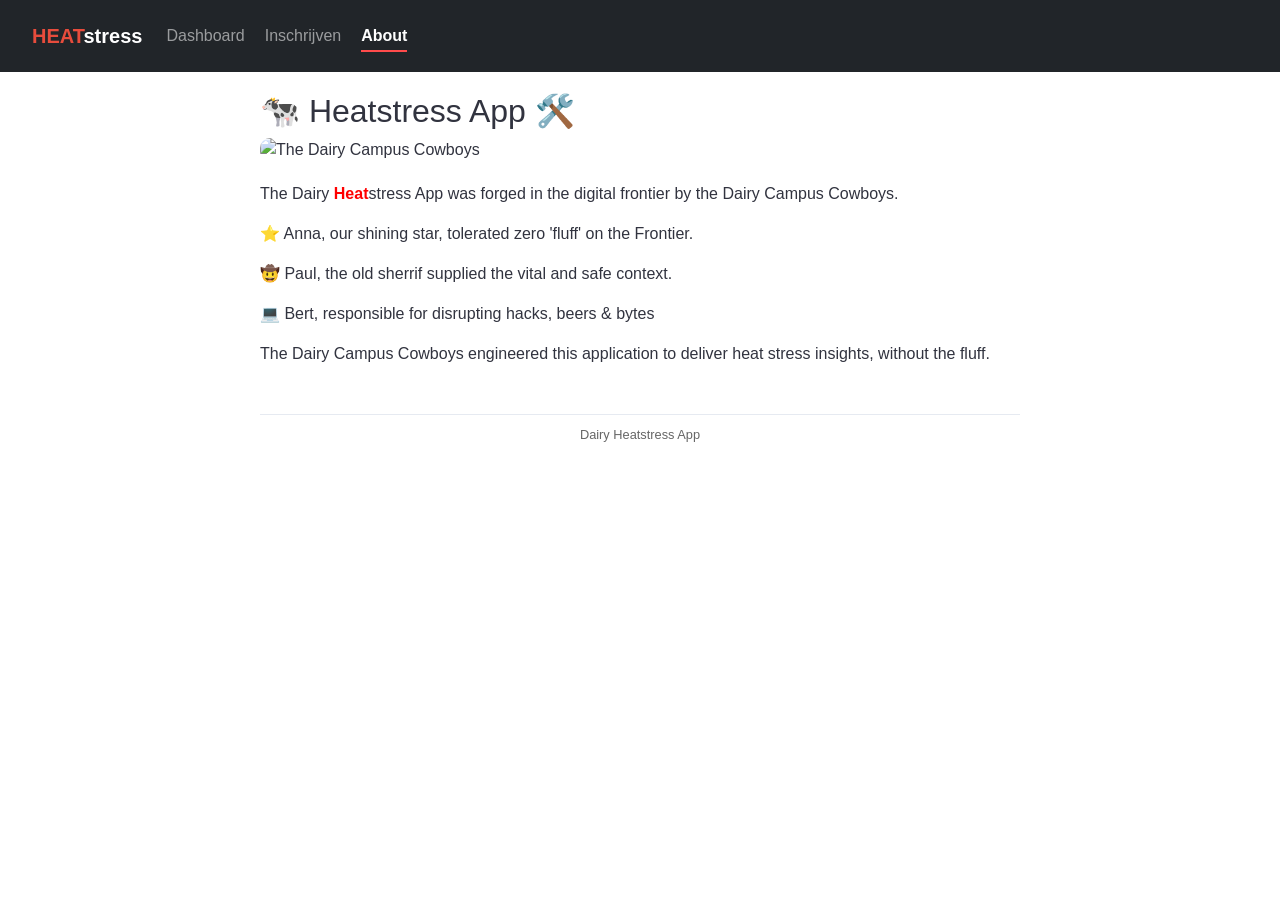
==== docs/about.html @ 639f2894 "frontend improvements" ====
<!DOCTYPE html>
<html lang="nl">

<head>
    <meta charset="UTF-8">
    <meta name="viewport" content="width=device-width, initial-scale=1.0">
    <meta name="theme-color" content="#212529">
    <title>About — THI Heatstress App</title>
    <link href="https://cdn.jsdelivr.net/npm/bootstrap@5.3.8/dist/css/bootstrap.min.css" rel="stylesheet"
        integrity="sha384-sRIl4kxILFvY47J16cr9ZwB07vP4J8+LH7qKQnuqkuIAvNWLzeN8tE5YBujZqJLB" crossorigin="anonymous">
    <link rel="stylesheet" href="style.css">
</head>

<body>
    <nav class="navbar navbar-expand-md navbar-dark bg-dark sticky-top">
        <div class="container-fluid">
            <a class="navbar-brand fw-bold" href="index.html">
                <span style="color:#e74c3c;">HEAT</span>stress
            </a>
            <button class="navbar-toggler" type="button" data-bs-toggle="collapse" data-bs-target="#mainNav">
                <span class="navbar-toggler-icon"></span>
            </button>
            <div class="collapse navbar-collapse" id="mainNav">
                <ul class="navbar-nav me-auto">
                    <li class="nav-item"><a class="nav-link" href="index.html"><span>Dashboard</span></a></li>
                    <li class="nav-item"><a class="nav-link" href="register.html"><span>Inschrijven</span></a></li>
                    <li class="nav-item"><a class="nav-link" href="about.html" aria-current="page"><span>About</span></a></li>
                </ul>
            </div>
        </div>
    </nav>

    <main class="content">
        <section id="page-about">
            <h2>🐄 Heatstress App 🛠️</h2>
            <div class="about-content">
                <img src="images/cowboy.png" alt="The Dairy Campus Cowboys" class="about-img">
                <p>The Dairy <b style="color:red">Heat</b>stress App was forged in the digital
                    frontier by the Dairy Campus Cowboys.</p>
                <p>⭐ Anna, our shining star, tolerated zero 'fluff' on the Frontier.</p>
                <p>🤠 Paul, the old sherrif supplied the vital and safe context.</p>
                <p>💻 Bert, responsible for disrupting hacks, beers & bytes</p>
                <p>The Dairy Campus Cowboys engineered this application to deliver heat
                    stress insights, without the fluff.</p>
            </div>
        </section>

        <footer class="footer">
            <p>Dairy Heatstress App</p>
        </footer>
    </main>

    <script src="https://cdn.jsdelivr.net/npm/bootstrap@5.3.3/dist/js/bootstrap.bundle.min.js"></script>
</body>

</html>
---- docs/style.css ----
/* ==========================================================================
   Cross-document View Transitions (native multi-page navigation animation)
   Must stay a top-level rule. Browsers without support just ignore it and
   navigation falls back to a normal page load — no JS needed either way.
   ========================================================================== */
@view-transition {
    navigation: auto;
}

:root {
    --primary-color: #ff4b4b;
    --bg-color: #ffffff;
    --sidebar-bg: #f0f2f6;
    --text-color: #31333f;
    --border-color: #e6eaf1;
    --ease-standard: cubic-bezier(.4, 0, .2, 1);
    /* Spring-ish easing via the linear() function (2024/2025 CSS) for micro-interactions */
    --ease-spring: linear(0, 0.09 3.4%, 0.32 8.5%, 0.66 14.8%, 0.9 19.6%, 1.04 24.6%, 1.09 28.7%, 1.07 33.9%, 1.02 39.6%, 0.99 46.3%, 1 65%, 1 100%);
    --nav-height: 72px;
    --tap-target: 44px;
}

@property --angle {
    syntax: '<angle>';
    inherits: false;
    initial-value: 0deg;
}

body {
    font-family: "Source Sans Pro", sans-serif;
    margin: 0;
    display: block;
    color: var(--text-color);
    background-color: var(--bg-color);
    -webkit-text-size-adjust: 100%;
}

/* Content */
.content {
    margin: 0 auto;
    padding: 20px;
    padding-bottom: max(20px, env(safe-area-inset-bottom));
    max-width: 800px;
    width: 100%;
    box-sizing: border-box;
}

.title {
    font-size: 2.5rem;
    margin-bottom: 1.5rem;
}

.heat {
    color: red;
}

/* Nav — kept as its own view-transition group so it morphs smoothly
   between pages instead of crossfading with the rest of the content. */
.navbar {
    view-transition-name: site-nav;
    min-height: var(--nav-height);
    padding-top: calc(.75rem + env(safe-area-inset-top));
    padding-bottom: .75rem;
    padding-left: max(1.25rem, env(safe-area-inset-left));
    padding-right: max(1.25rem, env(safe-area-inset-right));
}

.navbar-toggler {
    min-width: var(--tap-target);
    min-height: var(--tap-target);
}

.navbar-nav {
    gap: .25rem;
}

.navbar-nav .nav-link {
    position: relative;
    display: flex;
    align-items: center;
    min-height: var(--tap-target);
    padding-top: .5rem;
    padding-bottom: .5rem;
    transition: color .2s var(--ease-standard);
}

.navbar-nav .nav-link span {
    position: relative;
}

.navbar-nav .nav-link span::after {
    content: "";
    position: absolute;
    left: 0;
    right: 0;
    bottom: -4px;
    height: 2px;
    background: var(--primary-color);
    transform: scaleX(0);
    transform-origin: left;
    transition: transform .3s var(--ease-spring);
}

.navbar-nav .nav-link:hover span::after,
.navbar-nav .nav-link[aria-current="page"] span::after {
    transform: scaleX(1);
}

.navbar-nav .nav-link[aria-current="page"] {
    color: #fff;
    font-weight: 600;
}

/* Status Box */
.status-box {
    padding: clamp(14px, 4vw, 20px);
    border-radius: 14px;
    text-align: center;
    font-size: clamp(18px, 5.5vw, 24px);
    font-weight: 700;
    color: white;
    margin-top: 1rem;
    margin-bottom: 1.5rem;
    box-shadow: 0 10px 24px -8px rgba(0, 0, 0, .3);
    transition: background-color .4s var(--ease-standard), box-shadow .4s var(--ease-standard), transform .2s var(--ease-standard);
}

.status-green { background-color: green; }
.status-orange { background-color: orange; }

.status-red {
    background: conic-gradient(from var(--angle), #ff4b4b, #8b0000, #ff4b4b);
    animation: spin-angle 5s linear infinite, pulse-shadow 2s ease-in-out infinite;
}

@keyframes spin-angle {
    to { --angle: 360deg; }
}

@keyframes pulse-shadow {
    0%, 100% { box-shadow: 0 0 0 0 rgba(255, 0, 0, .45); }
    50% { box-shadow: 0 0 0 14px rgba(255, 0, 0, 0); }
}

/* Entrance animation for the main content blocks on first paint.
   @starting-style (2024/2025 CSS) lets the browser animate FROM this
   state on first render, without needing a JS-added class. */
.status-box,
#chart-container,
.table-container,
.buienradar,
.about-content,
.register-content {
    opacity: 1;
    transform: translateY(0);
    transition: opacity .6s var(--ease-standard), transform .6s var(--ease-standard);
}

#chart-container {
    display: flex;
    justify-content: center;
    transition-delay: .05s;
    cursor: zoom-in;
    border-radius: 10px;
    transition: opacity .6s var(--ease-standard), transform .6s var(--ease-standard), box-shadow .2s var(--ease-standard);
}

#chart-container:hover,
#chart-container:focus-visible {
    box-shadow: 0 8px 22px -10px rgba(0, 0, 0, .3);
    outline: none;
}

#chart-container:active {
    transform: scale(.99);
}

#thi-chart {
    width: 100%;
}
.table-container { transition-delay: .15s; }
.buienradar { transition-delay: .25s; }

@starting-style {
    .status-box,
    #chart-container,
    .table-container,
    .buienradar,
    .about-content,
    .register-content {
        opacity: 0;
        transform: translateY(16px);
    }
}

/* Form Styles */
.st-form {
    display: flex;
    flex-direction: column;
    gap: 15px;
    background: #f9f9f9;
    padding: 20px;
    border-radius: 10px;
}

.form-group {
    display: flex;
    flex-direction: column;
}

.form-group label {
    font-weight: bold;
    margin-bottom: 5px;
}

.form-group input, .form-group select {
    padding: 10px;
    border: 1px solid var(--border-color);
    border-radius: 5px;
}

.button-row {
    display: flex;
    flex-wrap: wrap;
    gap: 12px;
    margin-top: 4px;
}

.st-button {
    background-color: var(--primary-color);
    color: white;
    padding: 10px 20px;
    min-height: var(--tap-target);
    border: none;
    border-radius: 5px;
    cursor: pointer;
    font-weight: bold;
    transition: transform .35s var(--ease-spring), background-color .2s var(--ease-standard), box-shadow .2s var(--ease-standard);
}

.st-button:hover:not(:disabled) {
    background-color: #e03a3a;
    box-shadow: 0 4px 14px rgba(255, 75, 75, .35);
}

.st-button:active:not(:disabled) {
    transform: scale(.96);
}

.st-button:disabled {
    opacity: .6;
    cursor: not-allowed;
}

.st-button-secondary {
    background-color: #f0f2f6;
    color: var(--text-color);
}

.st-button-secondary:hover:not(:disabled) {
    background-color: #e2e6ee;
    box-shadow: 0 4px 14px rgba(49, 51, 63, .12);
}

/* Table */
.table-container {
    margin-top: 2rem;
    overflow-x: auto;
}

table {
    width: 100%;
    border-collapse: collapse;
}

th, td {
    padding: 10px;
    text-align: left;
    border-bottom: 1px solid var(--border-color);
}

th {
    background-color: #f0f2f6;
}

td {
    font-variant-numeric: tabular-nums;
}

tbody tr {
    transition: background-color .2s var(--ease-standard);
}

tbody tr:nth-child(even) {
    background-color: #fafbfd;
}

tbody tr:hover {
    background-color: #f0f4ff;
}

tbody tr.row-alert {
    background-color: #fff1f1;
}

tbody tr.row-alert:hover {
    background-color: #ffe4e4;
}

tbody tr.row-alert td:last-child {
    color: #c62828;
    font-weight: 600;
}

/* About */
.about-img {
    max-width: 100%;
    border-radius: 10px;
    margin-bottom: 20px;
    transition: transform .4s var(--ease-spring);
}

.about-img:hover {
    transform: scale(1.02) rotate(-.5deg);
}

.buienradar {
    margin-top: 1.5rem;
    border-radius: 10px;
    overflow: hidden;
}

.buienradar iframe {
    display: block;
    width: 100%;
    aspect-ratio: 4 / 3;
    height: auto;
    border: none;
}

.footer {
    margin-top: 3rem;
    font-size: 0.8rem;
    color: #666;
    text-align: center;
    border-top: 1px solid var(--border-color);
    padding-top: 10px;
}

/* Mobile responsive */
@media (max-width: 768px) {
    .content {
        margin-left: 0;
        padding: 12px;
        padding-bottom: max(12px, env(safe-area-inset-bottom));
    }

    /* Station picker: full-width row inside the collapsed nav menu */
    .station-picker {
        width: 100%;
        margin-top: .5rem;
        padding-top: .5rem;
        border-top: 1px solid rgba(255, 255, 255, .15);
    }

    .station-picker #station-select {
        flex: 1;
        min-height: var(--tap-target);
    }

    /* Keep the heat-stress status glanceable while scrolling the table,
       like a persistent app status bar, floating with a gap below the nav
       instead of sitting flush against it. */
    .status-box {
        position: sticky;
        top: calc(var(--nav-height) + 10px);
        z-index: 1010;
    }

    #chart-container {
        margin-left: -12px;
        margin-right: -12px;
    }

    .table-container {
        margin-top: 1.25rem;
    }

    .button-row {
        flex-direction: column;
    }

    .button-row .st-button {
        width: 100%;
    }

    .buienradar iframe {
        aspect-ratio: 1 / 1;
    }
}

/* Custom cross-document view-transition animation: a soft slide + fade
   instead of the browser default crossfade. */
::view-transition-old(root) {
    animation: vt-fade-out .35s var(--ease-standard) both;
}

::view-transition-new(root) {
    animation: vt-fade-in .35s var(--ease-standard) both;
}

@keyframes vt-fade-out {
    to { opacity: 0; transform: translateY(-10px); }
}

@keyframes vt-fade-in {
    from { opacity: 0; transform: translateY(10px); }
}

/* Click-to-enlarge chart modal */
.chart-modal {
    position: fixed;
    inset: 0;
    z-index: 2000;
    display: flex;
    align-items: center;
    justify-content: center;
    padding: 20px;
    opacity: 0;
    pointer-events: none;
    transition: opacity .25s var(--ease-standard);
}

.chart-modal.is-open {
    opacity: 1;
    pointer-events: auto;
}

.chart-modal-backdrop {
    position: absolute;
    inset: 0;
    background: rgba(20, 22, 26, .65);
}

.chart-modal-content {
    position: relative;
    background: var(--bg-color);
    border-radius: 16px;
    padding: 44px 20px 20px;
    width: 100%;
    max-width: 1000px;
    max-height: 90vh;
    box-shadow: 0 30px 60px -20px rgba(0, 0, 0, .5);
    transform: scale(.94);
    transition: transform .3s var(--ease-spring);
}

.chart-modal.is-open .chart-modal-content {
    transform: scale(1);
}

.chart-modal-scroll {
    max-height: calc(90vh - 64px);
    overflow: auto;
}

.chart-modal-close {
    position: absolute;
    top: 12px;
    right: 12px;
    min-width: var(--tap-target);
    min-height: var(--tap-target);
    border: none;
    border-radius: 50%;
    background: #f0f2f6;
    color: var(--text-color);
    font-size: 18px;
    cursor: pointer;
    transition: background-color .2s var(--ease-standard), transform .3s var(--ease-spring);
}

.chart-modal-close:hover {
    background: #e2e6ee;
}

.chart-modal-close:active {
    transform: scale(.9);
}

@media (max-width: 768px) {
    .chart-modal {
        padding: 10px;
    }

    .chart-modal-content {
        padding: 40px 10px 10px;
    }
}

#thi-chart-large {
    width: 100%;
}

/* Respect reduced-motion preference everywhere, including view transitions */
@media (prefers-reduced-motion: reduce) {
    *, *::before, *::after {
        animation-duration: .001ms !important;
        animation-iteration-count: 1 !important;
        transition-duration: .001ms !important;
        scroll-behavior: auto !important;
    }

    ::view-transition-group(*),
    ::view-transition-old(*),
    ::view-transition-new(*) {
        animation: none !important;
    }
}
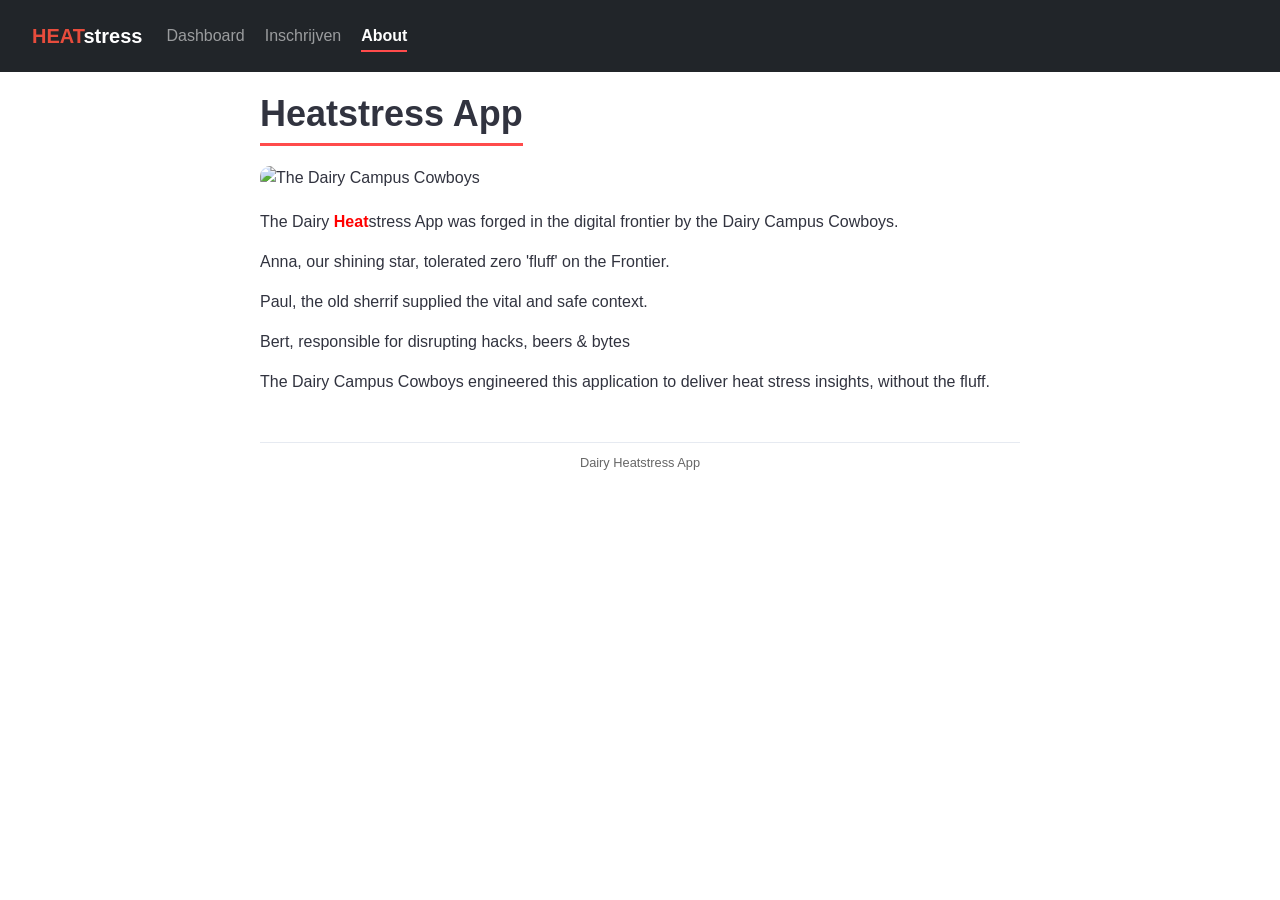
==== commit efb109a3: "title heading changes" ====
--- a/docs/about.html
+++ b/docs/about.html
@@ -6,6 +6,11 @@
     <meta name="viewport" content="width=device-width, initial-scale=1.0">
     <meta name="theme-color" content="#212529">
     <title>About — THI Heatstress App</title>
+    <link rel="manifest" href="manifest.json">
+    <link rel="apple-touch-icon" href="images/icons/icon-192.png">
+    <meta name="apple-mobile-web-app-capable" content="yes">
+    <meta name="apple-mobile-web-app-status-bar-style" content="black-translucent">
+    <meta name="apple-mobile-web-app-title" content="HEATstress">
     <link href="https://cdn.jsdelivr.net/npm/bootstrap@5.3.8/dist/css/bootstrap.min.css" rel="stylesheet"
         integrity="sha384-sRIl4kxILFvY47J16cr9ZwB07vP4J8+LH7qKQnuqkuIAvNWLzeN8tE5YBujZqJLB" crossorigin="anonymous">
     <link rel="stylesheet" href="style.css">
@@ -32,14 +37,14 @@
 
     <main class="content">
         <section id="page-about">
-            <h2>🐄 Heatstress App 🛠️</h2>
+            <h2 class="page-title">Heatstress App</h2>
             <div class="about-content">
                 <img src="images/cowboy.png" alt="The Dairy Campus Cowboys" class="about-img">
                 <p>The Dairy <b style="color:red">Heat</b>stress App was forged in the digital
                     frontier by the Dairy Campus Cowboys.</p>
-                <p>⭐ Anna, our shining star, tolerated zero 'fluff' on the Frontier.</p>
-                <p>🤠 Paul, the old sherrif supplied the vital and safe context.</p>
-                <p>💻 Bert, responsible for disrupting hacks, beers & bytes</p>
+                <p>Anna, our shining star, tolerated zero 'fluff' on the Frontier.</p>
+                <p>Paul, the old sherrif supplied the vital and safe context.</p>
+                <p>Bert, responsible for disrupting hacks, beers & bytes</p>
                 <p>The Dairy Campus Cowboys engineered this application to deliver heat
                     stress insights, without the fluff.</p>
             </div>
--- a/docs/style.css
+++ b/docs/style.css
@@ -20,12 +20,6 @@
     --tap-target: 44px;
 }
 
-@property --angle {
-    syntax: '<angle>';
-    inherits: false;
-    initial-value: 0deg;
-}
-
 body {
     font-family: "Source Sans Pro", sans-serif;
     margin: 0;
@@ -52,6 +46,15 @@
 
 .heat {
     color: red;
+}
+
+.page-title {
+    font-size: clamp(1.75rem, 4vw, 2.25rem);
+    font-weight: 700;
+    margin-bottom: 1.25rem;
+    padding-bottom: .5rem;
+    border-bottom: 3px solid var(--primary-color);
+    display: inline-block;
 }
 
 /* Nav — kept as its own view-transition group so it morphs smoothly
@@ -129,12 +132,8 @@
 .status-orange { background-color: orange; }
 
 .status-red {
-    background: conic-gradient(from var(--angle), #ff4b4b, #8b0000, #ff4b4b);
-    animation: spin-angle 5s linear infinite, pulse-shadow 2s ease-in-out infinite;
-}
-
-@keyframes spin-angle {
-    to { --angle: 360deg; }
+    background-color: red;
+    animation: pulse-shadow 2s ease-in-out infinite;
 }
 
 @keyframes pulse-shadow {
